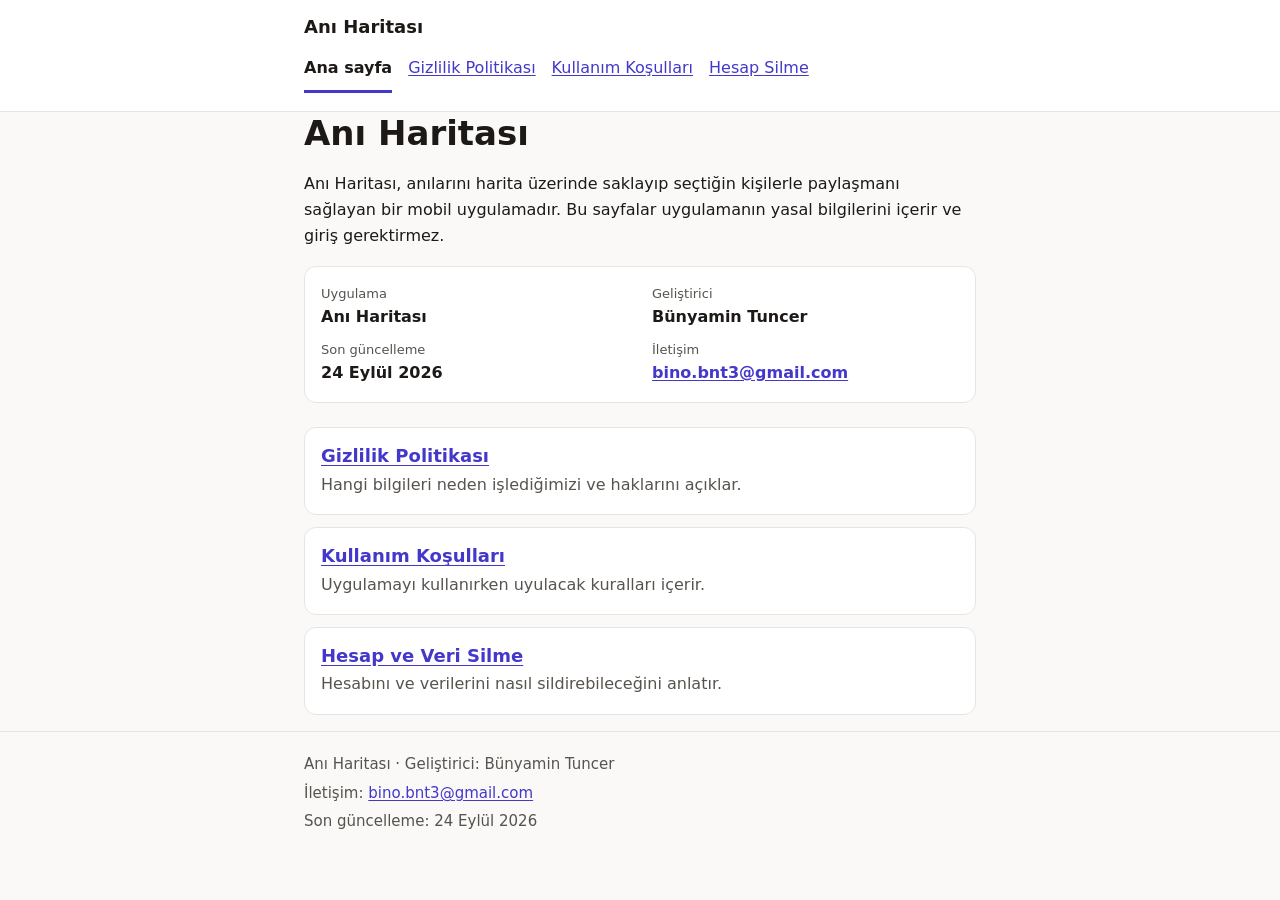
==== index.html @ 75ece96c "docs: yasal sayfaları yayınla" ====
<!doctype html>
<html lang="tr">
<head>
  <meta charset="utf-8">
  <meta name="viewport" content="width=device-width, initial-scale=1">
  <meta name="color-scheme" content="light dark">
  <title>Anı Haritası — Yasal Bilgiler</title>
  <meta name="description" content="Anı Haritası gizlilik politikası, kullanım koşulları ve hesap silme bilgileri.">
  <link rel="stylesheet" href="style.css">
</head>
<body>
  <a class="skip-link" href="#icerik">İçeriğe geç</a>
  <header class="site-header">
    <div class="wrap">
      <p class="brand">Anı Haritası</p>
      <nav aria-label="Yasal sayfalar">
        <ul class="nav-list">
        <li><a href="index.html" aria-current="page">Ana sayfa</a></li>
        <li><a href="privacy-policy.html">Gizlilik Politikası</a></li>
        <li><a href="terms-of-use.html">Kullanım Koşulları</a></li>
        <li><a href="delete-account.html">Hesap Silme</a></li>
        </ul>
      </nav>
    </div>
  </header>
  <main id="icerik" class="wrap">
    <h1>Anı Haritası</h1>
    <p>Anı Haritası, anılarını harita üzerinde saklayıp seçtiğin kişilerle paylaşmanı sağlayan bir mobil uygulamadır. Bu sayfalar uygulamanın yasal bilgilerini içerir ve giriş gerektirmez.</p>
    <dl class="meta">
      <div><dt>Uygulama</dt><dd>Anı Haritası</dd></div>
      <div><dt>Geliştirici</dt><dd>Bünyamin Tuncer</dd></div>
      <div><dt>Son güncelleme</dt><dd>24 Eylül 2026</dd></div>
      <div><dt>İletişim</dt><dd><a href="mailto:bino.bnt3@gmail.com">bino.bnt3@gmail.com</a></dd></div>
    </dl>

    <ul class="cards">
      <li>
        <h2><a href="privacy-policy.html">Gizlilik Politikası</a></h2>
        <p>Hangi bilgileri neden işlediğimizi ve haklarını açıklar.</p>
      </li>
      <li>
        <h2><a href="terms-of-use.html">Kullanım Koşulları</a></h2>
        <p>Uygulamayı kullanırken uyulacak kuralları içerir.</p>
      </li>
      <li>
        <h2><a href="delete-account.html">Hesap ve Veri Silme</a></h2>
        <p>Hesabını ve verilerini nasıl sildirebileceğini anlatır.</p>
      </li>
    </ul>
  </main>
  <footer class="site-footer">
    <div class="wrap">
      <p>Anı Haritası &middot; Geliştirici: Bünyamin Tuncer</p>
      <p>İletişim: <a href="mailto:bino.bnt3@gmail.com">bino.bnt3@gmail.com</a></p>
      <p>Son güncelleme: 24 Eylül 2026</p>
    </div>
  </footer>
</body>
</html>
---- style.css ----
/* Anı Haritası yasal sayfaları — ortak stil. Dış kaynak, font veya betik yüklemez. */

:root {
  --bg: #faf9f7;
  --surface: #ffffff;
  --text: #1c1917;
  --text-muted: #57534e;
  --border: #e7e5e4;
  --accent: #4338ca;
  --accent-contrast: #ffffff;
  --callout-bg: #fef3c7;
  --callout-border: #b45309;
}

@media (prefers-color-scheme: dark) {
  :root {
    --bg: #171412;
    --surface: #211d1b;
    --text: #f5f5f4;
    --text-muted: #d6d3d1;
    --border: #3f3a37;
    --accent: #a5b4fc;
    --accent-contrast: #111827;
    --callout-bg: #3a2a08;
    --callout-border: #f59e0b;
  }
}

* {
  box-sizing: border-box;
}

html {
  -webkit-text-size-adjust: 100%;
  text-size-adjust: 100%;
}

body {
  margin: 0;
  background: var(--bg);
  color: var(--text);
  font-family: system-ui, -apple-system, "Segoe UI", Roboto, "Helvetica Neue", Arial, sans-serif;
  font-size: 1rem;
  line-height: 1.65;
}

.wrap {
  max-width: 44rem;
  margin: 0 auto;
  padding: 0 1rem;
}

a {
  color: var(--accent);
  text-underline-offset: 0.15em;
}

a:hover {
  text-decoration-thickness: 2px;
}

a:focus-visible {
  outline: 3px solid var(--accent);
  outline-offset: 2px;
  border-radius: 2px;
}

.skip-link {
  position: absolute;
  left: -999px;
  top: 0;
  background: var(--accent);
  color: var(--accent-contrast);
  padding: 0.75rem 1rem;
  z-index: 10;
}

.skip-link:focus {
  left: 0;
}

.site-header {
  background: var(--surface);
  border-bottom: 1px solid var(--border);
  padding: 0.75rem 0;
}

.brand {
  margin: 0 0 0.25rem;
  font-weight: 800;
  font-size: 1.125rem;
}

.nav-list {
  display: flex;
  flex-wrap: wrap;
  gap: 0.25rem 1rem;
  list-style: none;
  margin: 0;
  padding: 0;
}

.nav-list a {
  display: inline-block;
  padding: 0.5rem 0;
  min-height: 44px;
  line-height: 1.75rem;
}

.nav-list a[aria-current="page"] {
  color: var(--text);
  font-weight: 700;
  text-decoration: none;
  border-bottom: 3px solid var(--accent);
}

main {
  padding-top: 1.5rem;
  padding-bottom: 2.5rem;
}

h1 {
  font-size: 1.75rem;
  line-height: 1.25;
  margin: 0 0 1rem;
}

h2 {
  font-size: 1.25rem;
  line-height: 1.3;
  margin: 2rem 0 0.5rem;
}

p,
ul,
ol {
  margin: 0 0 1rem;
}

ul,
ol {
  padding-left: 1.4rem;
}

li {
  margin-bottom: 0.4rem;
}

.meta {
  display: grid;
  gap: 0.5rem 1.5rem;
  grid-template-columns: repeat(auto-fit, minmax(13rem, 1fr));
  margin: 0 0 1.5rem;
  padding: 1rem;
  background: var(--surface);
  border: 1px solid var(--border);
  border-radius: 0.75rem;
}

.meta dt {
  font-size: 0.8125rem;
  color: var(--text-muted);
}

.meta dd {
  margin: 0;
  font-weight: 600;
  overflow-wrap: anywhere;
}

.button {
  display: inline-block;
  min-height: 44px;
  padding: 0.7rem 1.25rem;
  background: var(--accent);
  color: var(--accent-contrast);
  font-weight: 700;
  text-decoration: none;
  border-radius: 0.6rem;
}

.button:hover {
  filter: brightness(1.1);
}

.button:focus-visible {
  outline: 3px solid var(--text);
  outline-offset: 3px;
}

.callout {
  padding: 0.75rem 1rem;
  background: var(--callout-bg);
  border-left: 5px solid var(--callout-border);
  border-radius: 0.5rem;
}

.callout p {
  margin: 0;
}

.steps li {
  margin-bottom: 0.6rem;
}

.small {
  font-size: 0.9375rem;
  color: var(--text-muted);
}

.note {
  margin-top: 2rem;
  padding-top: 1rem;
  border-top: 1px solid var(--border);
  color: var(--text-muted);
}

.cards {
  list-style: none;
  padding: 0;
  display: grid;
  gap: 0.75rem;
}

.cards li {
  margin: 0;
  padding: 1rem;
  background: var(--surface);
  border: 1px solid var(--border);
  border-radius: 0.75rem;
}

.cards h2 {
  margin: 0 0 0.25rem;
  font-size: 1.125rem;
}

.cards p {
  margin: 0;
  color: var(--text-muted);
}

.site-footer {
  border-top: 1px solid var(--border);
  padding: 1.25rem 0 2rem;
  color: var(--text-muted);
  font-size: 0.9375rem;
}

.site-footer p {
  margin: 0 0 0.25rem;
}

@media (min-width: 40rem) {
  h1 {
    font-size: 2.125rem;
  }
}

@media print {
  .site-header,
  .skip-link,
  .button {
    display: none;
  }
}
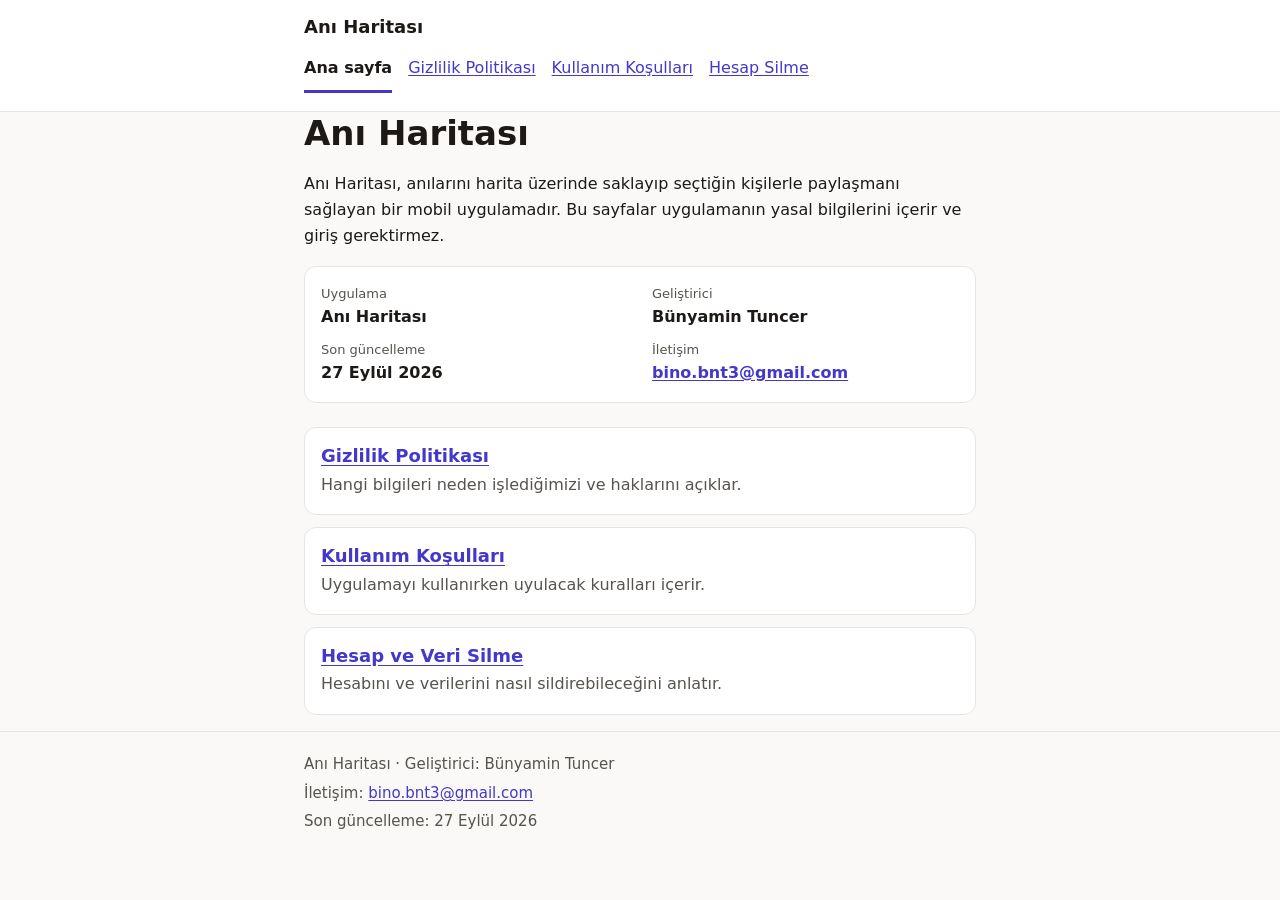
==== commit c908105d: "docs: Google Maps yasal metinlerini güncelle" ====
--- a/index.html
+++ b/index.html
@@ -29,7 +29,7 @@
     <dl class="meta">
       <div><dt>Uygulama</dt><dd>Anı Haritası</dd></div>
       <div><dt>Geliştirici</dt><dd>Bünyamin Tuncer</dd></div>
-      <div><dt>Son güncelleme</dt><dd>24 Eylül 2026</dd></div>
+      <div><dt>Son güncelleme</dt><dd>27 Eylül 2026</dd></div>
       <div><dt>İletişim</dt><dd><a href="mailto:bino.bnt3@gmail.com">bino.bnt3@gmail.com</a></dd></div>
     </dl>
 
@@ -52,7 +52,7 @@
     <div class="wrap">
       <p>Anı Haritası &middot; Geliştirici: Bünyamin Tuncer</p>
       <p>İletişim: <a href="mailto:bino.bnt3@gmail.com">bino.bnt3@gmail.com</a></p>
-      <p>Son güncelleme: 24 Eylül 2026</p>
+      <p>Son güncelleme: 27 Eylül 2026</p>
     </div>
   </footer>
 </body>
